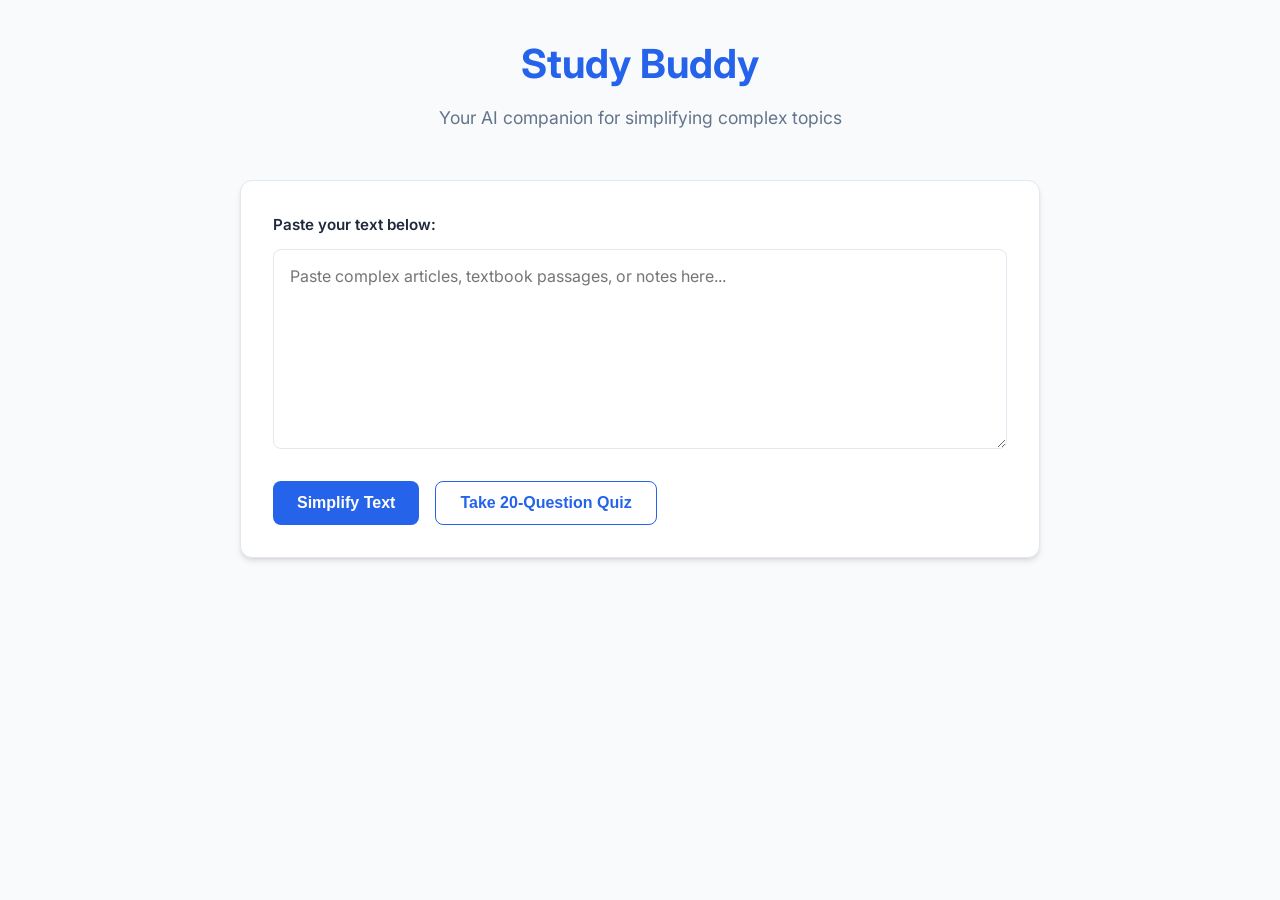
==== study-budy/frontend/index.html @ 5f279e39 "feat(study-buddy): implement interactive frontend with 20-question quiz and follow-up support" ====
<!DOCTYPE html>
<html lang="en">
<head>
    <meta charset="UTF-8">
    <meta name="viewport" content="width=device-width, initial-scale=1.0">
    <title>Study Buddy | Simplify & Learn</title>
    <link href="https://fonts.googleapis.com/css2?family=Inter:wght@400;500;600;700&display=swap" rel="stylesheet">
    <style>
        :root {
            --primary: #2563eb;
            --primary-hover: #1d4ed8;
            --bg: #f8fafc;
            --card-bg: #ffffff;
            --text-main: #1e293b;
            --text-muted: #64748b;
            --border: #e2e8f0;
            --shadow: 0 4px 6px -1px rgb(0 0 0 / 0.1), 0 2px 4px -2px rgb(0 0 0 / 0.1);
            --transition: all 0.2s ease;
            --success: #10b981;
            --error: #ef4444;
        }

        * {
            margin: 0;
            padding: 0;
            box-sizing: border-box;
        }

        body {
            font-family: 'Inter', sans-serif;
            background-color: var(--bg);
            color: var(--text-main);
            line-height: 1.6;
            padding: 2rem 1rem;
        }

        .container {
            max-width: 800px;
            margin: 0 auto;
        }

        header {
            text-align: center;
            margin-bottom: 3rem;
        }

        h1 {
            font-size: 2.5rem;
            font-weight: 700;
            color: var(--primary);
            margin-bottom: 0.5rem;
        }

        .subtitle {
            color: var(--text-muted);
            font-size: 1.1rem;
        }

        .card {
            background: var(--card-bg);
            padding: 2rem;
            border-radius: 12px;
            box-shadow: var(--shadow);
            border: 1px solid var(--border);
            margin-bottom: 2rem;
        }

        label {
            display: block;
            font-weight: 600;
            margin-bottom: 0.75rem;
            font-size: 0.95rem;
        }

        textarea {
            width: 100%;
            min-height: 200px;
            padding: 1rem;
            border: 1px solid var(--border);
            border-radius: 8px;
            font-family: inherit;
            font-size: 1rem;
            resize: vertical;
            margin-bottom: 1.5rem;
            transition: var(--transition);
        }

        .button-group {
            display: flex;
            gap: 1rem;
            flex-wrap: wrap;
        }

        button {
            padding: 0.75rem 1.5rem;
            border-radius: 8px;
            font-weight: 600;
            font-size: 1rem;
            cursor: pointer;
            transition: var(--transition);
            border: none;
            display: flex;
            align-items: center;
            justify-content: center;
            gap: 0.5rem;
        }

        .btn-primary { background-color: var(--primary); color: white; }
        .btn-primary:hover { background-color: var(--primary-hover); }
        .btn-secondary { background-color: white; color: var(--primary); border: 1px solid var(--primary); }
        .btn-secondary:hover { background-color: #eff6ff; }
        .btn-success { background-color: var(--success); color: white; }
        
        button:disabled { opacity: 0.6; cursor: not-allowed; }

        #results, #quizContainer {
            display: none;
            animation: fadeIn 0.3s ease;
        }

        @keyframes fadeIn {
            from { opacity: 0; transform: translateY(10px); }
            to { opacity: 1; transform: translateY(0); }
        }

        .result-content { white-space: pre-wrap; margin-bottom: 1.5rem; }

        /* Follow-up Section */
        .follow-up-section {
            margin-top: 2rem;
            padding-top: 2rem;
            border-top: 2px dashed var(--border);
        }
        .follow-up-input-group {
            display: flex;
            gap: 0.5rem;
        }
        .follow-up-input-group input {
            flex: 1;
            padding: 0.75rem 1rem;
            border: 1px solid var(--border);
            border-radius: 8px;
            font-size: 1rem;
        }

        /* Quiz Specifics */
        .quiz-item {
            padding: 1.5rem 0;
            border-bottom: 1px solid var(--border);
        }
        .quiz-item:last-child { border-bottom: none; }
        .quiz-question { font-weight: 500; margin-bottom: 1rem; }
        .quiz-options { display: flex; gap: 1rem; }
        
        .opt-btn {
            padding: 0.5rem 1.5rem;
            border: 1px solid var(--border);
            background: white;
            border-radius: 6px;
            cursor: pointer;
            transition: var(--transition);
        }
        .opt-btn.selected {
            background-color: var(--primary);
            color: white;
            border-color: var(--primary);
        }

        .feedback {
            margin-top: 0.5rem;
            font-weight: 600;
            font-size: 0.9rem;
            display: none;
        }
        .correct { color: var(--success); }
        .incorrect { color: var(--error); }

        #scoreDisplay {
            text-align: center;
            font-size: 1.5rem;
            font-weight: 700;
            margin: 2rem 0;
            padding: 1rem;
            background: #f0f9ff;
            border-radius: 8px;
            display: none;
        }

        .loading-spinner {
            display: none;
            width: 20px; height: 20px;
            border: 3px solid rgba(255,255,255,0.3);
            border-radius: 50%;
            border-top-color: #fff;
            animation: spin 1s linear infinite;
        }
        @keyframes spin { to { transform: rotate(360deg); } }

        .error-msg {
            display: none;
            background-color: #fef2f2;
            color: #b91c1c;
            padding: 1rem;
            border-radius: 8px;
            border: 1px solid #fee2e2;
            margin-bottom: 1.5rem;
        }
    </style>
</head>
<body>

<div class="container">
    <header>
        <h1>Study Buddy</h1>
        <p class="subtitle">Your AI companion for simplifying complex topics</p>
    </header>

    <div class="card" id="inputCard">
        <label for="studyText">Paste your text below:</label>
        <textarea id="studyText" placeholder="Paste complex articles, textbook passages, or notes here..."></textarea>
        
        <div id="errorBox" class="error-msg"></div>

        <div class="button-group">
            <button id="simplifyBtn" class="btn-primary">
                <span class="loading-spinner" id="simplifySpinner"></span>
                Simplify Text
            </button>
            <button id="quizBtn" class="btn-secondary">
                <span class="loading-spinner" id="quizSpinner" style="border-top-color: var(--primary);"></span>
                Take 20-Question Quiz
            </button>
        </div>
    </div>

    <!-- Simplified Text Result -->
    <div id="results" class="card">
        <h2 id="resultTitle" style="margin-bottom: 1rem;">Simplified Explanation</h2>
        <div id="resultContent" class="result-content"></div>
        
        <div class="follow-up-section">
            <label for="followUpInput">Have a question about this?</label>
            <div id="followUpError" class="error-msg" style="margin-top: 1rem;"></div>
            <div class="follow-up-input-group">
                <input type="text" id="followUpInput" placeholder="Ask a follow-up question...">
                <button id="followUpBtn" class="btn-primary" style="padding: 0.5rem 1rem;">
                    <span class="loading-spinner" id="followUpSpinner"></span>
                    Ask
                </button>
            </div>
            <div id="followUpAnswer" class="result-content" style="margin-top: 1.5rem; font-style: italic; color: var(--primary);"></div>
        </div>

        <button onclick="window.location.reload()" class="btn-secondary" style="margin-top: 2rem;">Back to Start</button>
    </div>

    <!-- Interactive Quiz -->
    <div id="quizContainer" class="card">
        <h2 style="margin-bottom: 1.5rem;">Interactive Quiz (20 Questions)</h2>
        <div id="quizList"></div>
        <div id="scoreDisplay"></div>
        <div class="button-group" style="margin-top: 2rem;">
            <button id="submitQuizBtn" class="btn-primary" disabled>Submit Answers</button>
            <button onclick="window.location.reload()" class="btn-secondary">Cancel</button>
        </div>
    </div>
</div>

<script>
    const API_BASE = window.location.origin === 'null' ? 'http://localhost:8000' : '';
    let quizData = [];
    let userAnswers = {};

    const studyText = document.getElementById('studyText');
    const simplifyBtn = document.getElementById('simplifyBtn');
    const quizBtn = document.getElementById('quizBtn');
    const errorBox = document.getElementById('errorBox');
    
    const resultsArea = document.getElementById('results');
    const resultContent = document.getElementById('resultContent');
    
    const quizContainer = document.getElementById('quizContainer');
    const quizList = document.getElementById('quizList');
    const submitQuizBtn = document.getElementById('submitQuizBtn');
    const scoreDisplay = document.getElementById('scoreDisplay');
    const inputCard = document.getElementById('inputCard');
    const followUpInput = document.getElementById('followUpInput');
    const followUpBtn = document.getElementById('followUpBtn');
    const followUpAnswer = document.getElementById('followUpAnswer');
    const followUpError = document.getElementById('followUpError');
    const followUpSpinner = document.getElementById('followUpSpinner');

    function showError(msg) {
        errorBox.innerText = msg;
        errorBox.style.display = 'block';
    }

    simplifyBtn.onclick = async () => {
        const text = studyText.value.trim();
        if (!text) return showError('Please paste some text first.');
        
        const spinner = document.getElementById('simplifySpinner');
        spinner.style.display = 'block';
        simplifyBtn.disabled = true;
        errorBox.style.display = 'none';

        try {
            const response = await fetch(`${API_BASE}/simplify`, {
                method: 'POST',
                headers: { 'Content-Type': 'application/json' },
                body: JSON.stringify({ text })
            });
            const result = await response.json();
            if (result.status === 'ok') {
                resultContent.innerText = result.data;
                inputCard.style.display = 'none';
                resultsArea.style.display = 'block';
                // Store context for follow-up
                resultsArea.dataset.context = text;
            } else {
                showError(result.data);
            }
        } catch (err) {
            showError('Connection error.');
        } finally {
            spinner.style.display = 'none';
            simplifyBtn.disabled = false;
        }
    };

    followUpBtn.onclick = async () => {
        const question = followUpInput.value.trim();
        const context_text = resultsArea.dataset.context;
        if (!question) return;

        followUpSpinner.style.display = 'block';
        followUpBtn.disabled = true;
        followUpError.style.display = 'none';
        followUpAnswer.innerText = 'Thinking...';

        try {
            const response = await fetch(`${API_BASE}/follow-up`, {
                method: 'POST',
                headers: { 'Content-Type': 'application/json' },
                body: JSON.stringify({ context_text, question })
            });
            const result = await response.json();
            if (result.status === 'ok') {
                followUpAnswer.innerText = result.data;
            } else {
                followUpError.innerText = result.data;
                followUpError.style.display = 'block';
                followUpAnswer.innerText = '';
            }
        } catch (err) {
            followUpError.innerText = 'Connection error.';
            followUpError.style.display = 'block';
            followUpAnswer.innerText = '';
        } finally {
            followUpSpinner.style.display = 'none';
            followUpBtn.disabled = false;
        }
    };

    // Enter key support for follow-up
    followUpInput.onkeypress = (e) => {
        if (e.key === 'Enter') followUpBtn.click();
    };

    quizBtn.onclick = async () => {
        const text = studyText.value.trim();
        if (!text) return showError('Please paste some text first.');

        const spinner = document.getElementById('quizSpinner');
        spinner.style.display = 'block';
        quizBtn.disabled = true;
        errorBox.style.display = 'none';

        try {
            const response = await fetch(`${API_BASE}/quiz`, {
                method: 'POST',
                headers: { 'Content-Type': 'application/json' },
                body: JSON.stringify({ text })
            });
            const result = await response.json();
            if (result.status === 'ok') {
                quizData = result.data;
                renderQuiz();
                inputCard.style.display = 'none';
                quizContainer.style.display = 'block';
            } else {
                showError(result.data);
            }
        } catch (err) {
            showError('Connection error.');
        } finally {
            spinner.style.display = 'none';
            quizBtn.disabled = false;
        }
    };

    function renderQuiz() {
        quizList.innerHTML = '';
        userAnswers = {};
        quizData.forEach((item, index) => {
            const div = document.createElement('div');
            div.className = 'quiz-item';
            div.innerHTML = `
                <div class="quiz-question">${index + 1}. ${item.question}</div>
                <div class="quiz-options">
                    <button class="opt-btn" onclick="selectOption(${index}, 'True', this)">True</button>
                    <button class="opt-btn" onclick="selectOption(${index}, 'False', this)">False</button>
                </div>
                <div class="feedback" id="feedback-${index}"></div>
            `;
            quizList.appendChild(div);
        });
    }

    window.selectOption = (qIndex, value, btn) => {
        // Highlight selection
        const siblings = btn.parentElement.querySelectorAll('.opt-btn');
        siblings.forEach(s => s.classList.remove('selected'));
        btn.classList.add('selected');
        
        userAnswers[qIndex] = value;
        
        // Enable submit if all answered
        if (Object.keys(userAnswers).length === quizData.length) {
            submitQuizBtn.disabled = false;
        }
    };

    submitQuizBtn.onclick = () => {
        let score = 0;
        quizData.forEach((item, index) => {
            const feedback = document.getElementById(`feedback-${index}`);
            const isCorrect = userAnswers[index] === item.answer;
            if (isCorrect) score++;
            
            let feedbackHTML = `<div class="${isCorrect ? 'correct' : 'incorrect'}">${isCorrect ? 'Correct!' : `Incorrect. The answer is ${item.answer}.`}</div>`;
            
            if (!isCorrect && item.explanation) {
                feedbackHTML += `
                    <details style="margin-top: 0.5rem; cursor: pointer; color: var(--text-muted); font-size: 0.85rem;">
                        <summary style="font-weight: 600; outline: none;">See why</summary>
                        <div style="padding: 0.5rem; background: #f8fafc; border-radius: 4px; border: 1px solid var(--border); margin-top: 0.2rem;">
                            ${item.explanation}
                        </div>
                    </details>
                `;
            }
            
            feedback.innerHTML = feedbackHTML;
            feedback.style.display = 'block';
        });

        scoreDisplay.innerText = `Final Score: ${score} / ${quizData.length}`;
        scoreDisplay.style.display = 'block';
        submitQuizBtn.style.display = 'none';
        scoreDisplay.scrollIntoView({ behavior: 'smooth' });
    };
</script>

</body>
</html>
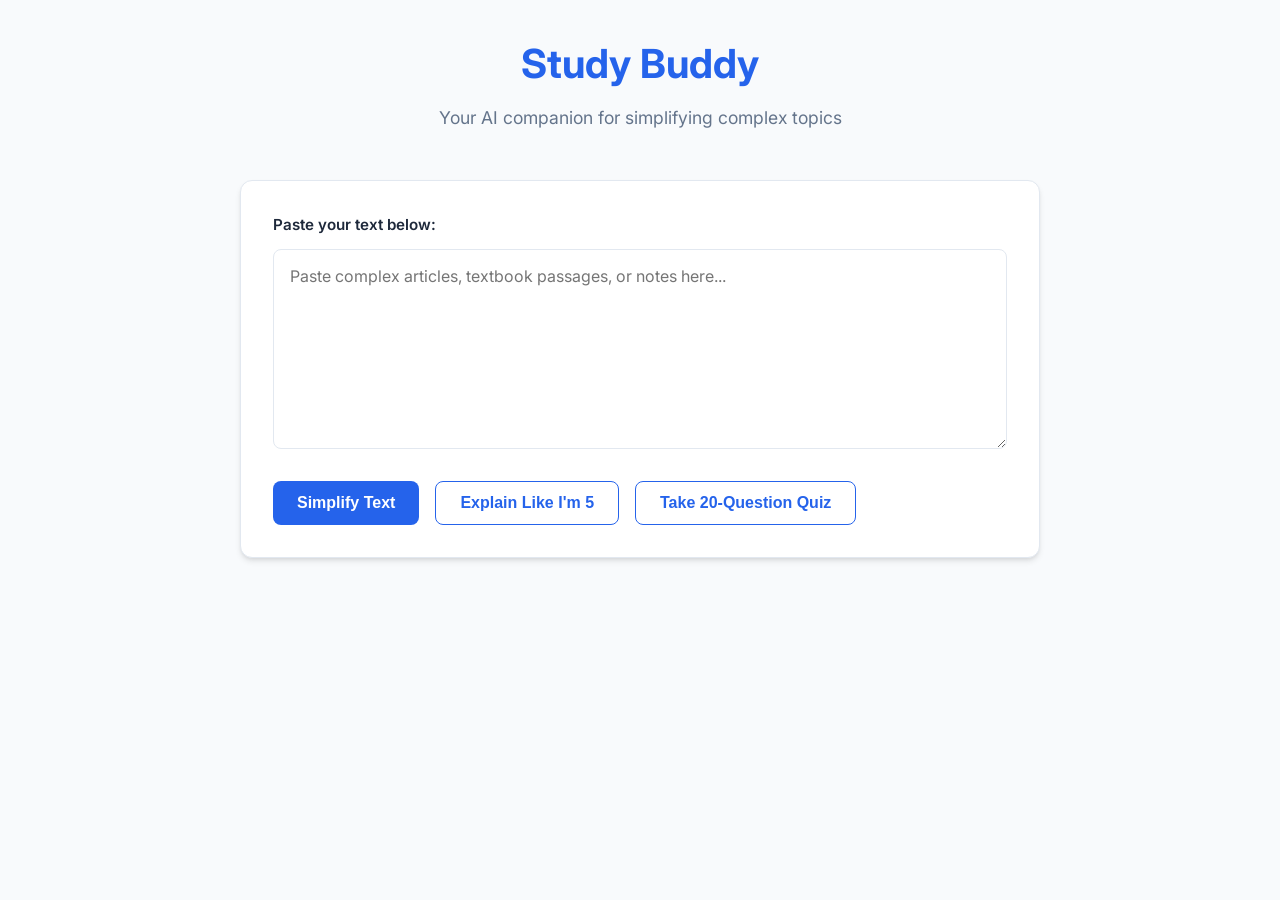
==== commit 3c42ea34: "feat(study-buddy): update model to gemini-2.5-flash and add Explain Like I am 5 feature" ====
--- a/study-budy/frontend/index.html
+++ b/study-budy/frontend/index.html
@@ -226,6 +226,10 @@
                 <span class="loading-spinner" id="simplifySpinner"></span>
                 Simplify Text
             </button>
+            <button id="explain5Btn" class="btn-secondary">
+                <span class="loading-spinner" id="explain5Spinner" style="border-top-color: var(--primary);"></span>
+                Explain Like I'm 5
+            </button>
             <button id="quizBtn" class="btn-secondary">
                 <span class="loading-spinner" id="quizSpinner" style="border-top-color: var(--primary);"></span>
                 Take 20-Question Quiz
@@ -295,23 +299,29 @@
         errorBox.style.display = 'block';
     }
 
-    simplifyBtn.onclick = async () => {
+    async function handleSimplifiedRequest(endpoint, title) {
         const text = studyText.value.trim();
         if (!text) return showError('Please paste some text first.');
         
-        const spinner = document.getElementById('simplifySpinner');
+        const spinnerId = endpoint === '/simplify' ? 'simplifySpinner' : 'explain5Spinner';
+        const btnId = endpoint === '/simplify' ? 'simplifyBtn' : 'explain5Btn';
+        const spinner = document.getElementById(spinnerId);
+        const btn = document.getElementById(btnId);
+
         spinner.style.display = 'block';
-        simplifyBtn.disabled = true;
+        btn.disabled = true;
         errorBox.style.display = 'none';
 
         try {
-            const response = await fetch(`${API_BASE}/simplify`, {
+            const response = await fetch(`${API_BASE}${endpoint}`, {
                 method: 'POST',
                 headers: { 'Content-Type': 'application/json' },
                 body: JSON.stringify({ text })
             });
             const result = await response.json();
             if (result.status === 'ok') {
+                const resultTitle = document.getElementById('resultTitle');
+                resultTitle.innerText = title;
                 resultContent.innerText = result.data;
                 inputCard.style.display = 'none';
                 resultsArea.style.display = 'block';
@@ -324,9 +334,13 @@
             showError('Connection error.');
         } finally {
             spinner.style.display = 'none';
-            simplifyBtn.disabled = false;
-        }
-    };
+            btn.disabled = false;
+        }
+    }
+
+    simplifyBtn.onclick = () => handleSimplifiedRequest('/simplify', 'Simplified Explanation');
+    const explain5Btn = document.getElementById('explain5Btn');
+    explain5Btn.onclick = () => handleSimplifiedRequest('/explain-like-i-am-5', 'Explained Like You\'re 5');
 
     followUpBtn.onclick = async () => {
         const question = followUpInput.value.trim();
